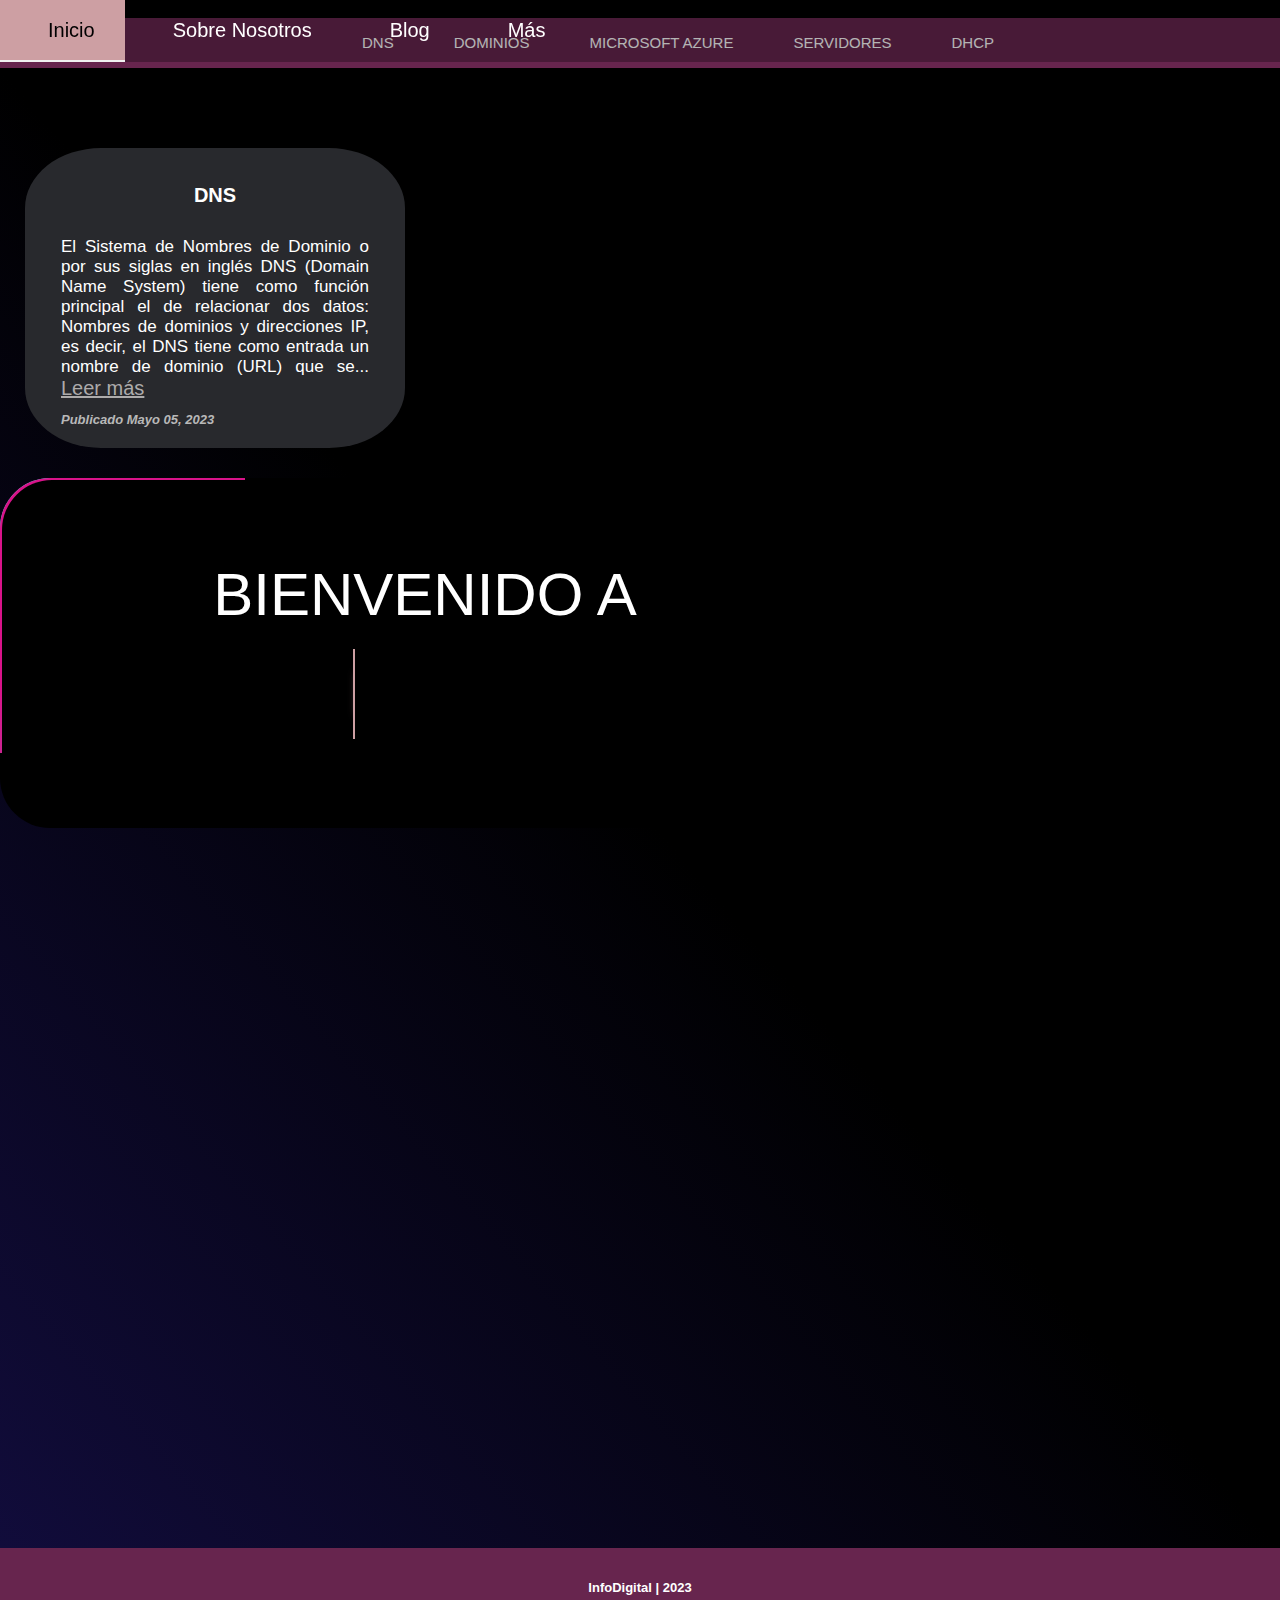
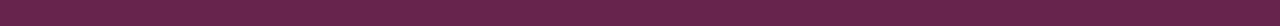
==== index.html @ 58b0ef56 "Advance" ====
<!DOCTYPE html>
<html lang="es">
<head>
    <meta charset="UTF-8">
    <meta http-equiv="X-UA-Compatible" content="IE=edge">
    <meta name="viewport" content="width=device-width, initial-scale=1.0">
    <link rel="icon" type="image/x-icon" href="imagenes/Logo.PNG">
    <link rel="stylesheet" href="estilo.css">
    <title>DNS</title>
    <link rel="stylesheet" href="css/media.css">
    <link rel="stylesheet" href="https://cdnjs.cloudflare.com/ajax/libs/font-awesome/6.3.0/css/all.min.css" integrity="sha512-SzlrxWUlpfuzQ+pcUCosxcglQRNAq/DZjVsC0lE40xsADsfeQoEypE+enwcOiGjk/bSuGGKHEyjSoQ1zVisanQ==" crossorigin="anonymous" referrerpolicy="no-referrer" />
</head>
<body>
   
    <!-- ********************** CABECERA DE LA WEB ******************************************** -->
    <header id="cajacabecera">
        <!-- ***************** MENU SUPERIOR ********************** -->
        <div id="cabecera">
            <nav class="menu">
                <ul>
                    <li><a href="index.html"><i class="fa-solid fa-house-chimney"></i>Inicio</a></li>
                    <li><a href="paginas/sobreNosotros.html"><i class="fa-solid fa-calendar-days"></i>Sobre Nosotros</a></li>
                    <li><a href="paginas/blog.html"><i class="fa-solid fa-newspaper"></i>Blog</a></li>
                    <li><a href="paginas/mas.html"><i class="fa-solid fa-laptop-code"></i>Más</a></li>
                </ul>
            </nav>
        </div>
        <!-- ***************** MENU INFERIOR ********************** -->
        <div class="img">
            <img src="imagenes/redes.jpg"  alt="Imagen de Freepik" class="nube">
        </div> 
        <div id="menu-inferior">
            <nav class="menu-inferior">
                <ul>
                    <a href="paginas/dns.html">DNS</a>
                    <a href="paginas/dominios.html">DOMINIOS</a>
                    <a href="paginas/microsoftAzure.html">MICROSOFT AZURE</a>
                    <a href="paginas/servidores.html">SERVIDORES</a>
                    <a href="paginas/dhcp.html">DHCP</a>
                </ul>
            </nav>
         </div>
    </header>
<!-- ********************** INICIO******************************************** -->
 <main>
    <section class="psecciones">
        <aside id="cuad1">
                <h2>DNS</h2>
                <br>
             <div class="txt">
                <p>
                    El Sistema de Nombres de Dominio o por sus siglas en inglés DNS (Domain Name System) tiene como función
                    principal el de relacionar dos datos: Nombres de dominios y direcciones IP, es decir, el DNS tiene como 
                    entrada un nombre de dominio (URL) que se... <a href="paginas/dns.html">Leer más</a>
                </p>
             </div>
               <h4>Publicado Mayo 05, 2023</h4>
        </aside>
        <div class="templ">
            <div class="tmpl2"> 
                <span class="text1">BIENVENIDO A </span>
                <ul class="ptext1">
                    <li><span>INFO</span></li>
                    <li><span>DIGITAL</span></li>
                    <li><span>INFO</span></li>
                    <li><span>DIGITAL</span></li>
                </ul>
            </div>
        </div>
        <aside id="cuad2">
                <h2>DOMINIOS</h2>
                <br>
            <div class="txt">
                <p>
                    <a href="paginas/dominios.html">Leer más</a>
                </p>
            </div>
            <h4>Publicado Mayo 05, 2023</h4>
        </aside>
        <aside id="cuad3">
                <h2>MICROSOFT AZURE</h2>
                <br>
            <div class="txt">
                <p>
                    <a href="paginas/microsoftAzure.html">Leer más</a>
                </p>
            </div>
            <h4>Publicado Mayo 05, 2023</h4>
        </aside>
        <aside id="cuad4">
                <h2>SERVIDORES</h2>
                <br>
            <div class="txt">
                <p>
                    <a href="paginas/microsoftAzure.html">Leer más</a>
                </p>
            </div>
            <h4>Publicado Mayo 05, 2023</h4>
        </aside>
        <aside id="cuad5">
                <h2>DHCP</h2>
                <br>
            <div class="txt">
                <p>
                    <a href="paginas/microsoftAzure.html">Leer más</a>
                </p>
            </div>
            <h4>Publicado Mayo 05, 2023</h4>
        </aside>
    </section>
 </main>
    <!-- ********************** FOOTER******************************************** --> 
    <footer id="piepagina">
        <h3>InfoDigital | 2023</h3>
        <!-- <div class="cajapie">
            <ul>
                <li><a href=""><i class="fa-brands fa-linkedin"></i></a></li>
                <li><a href=""><i class="fa-solid fa-envelope"></i></a></li>
                <li><a href=""><i class="fa-brands fa-instagram"></i></a></li>
                <li><a href=""><i class="fa-brands fa-facebook"></i></a></li>
            </ul>
        </div> -->
    </footer>
    <script src="main.js"></script>
  </body>
</html>
---- estilo.css ----
@import url('https://fonts.googleapis.com/css2?family=Sigmar&display=swap');


header, section, article, nav, footer, aside, figure, form{
    display: block;
    margin: 0;
    padding: 0;
}
body{
    margin: 0;
}
*{
    box-sizing: border-box;
    margin: 0;
    padding: 0;
}
p, h1, h2,h3, h4{
    color: white;
    margin: 6px;
}
h1{font-size: 24px;}
h2{font-size: 20px;}
h3{font-size: 18px;}
h4{font-size: 16px;}
p{font-size: 14px;}
a{
    text-decoration: none;
}
a img{
    padding: 0 10px;
    border: none;
}
ul, ol{
    font-family: 'Roboto', sans-serif;
    font-size: 14px;
    color: #555555;
}
#scrollUp{
    width: 60px;
    height: 60px;
    bottom: 10px;
    right: 10px;
    /* background-image: ; */
}
/* -------------------HEADER------------------------ */
header{
    background-color: #000000;
}
#cajacabecera{
    width: 100%;
}
#cabecera{
    width: 100%;
    max-height: 1100px;
    display: flex;
    margin: auto;
/*     background-color: transparent; */
    background-color: #0000004b;
    position: fixed;
    left: 0;
    top: 0;
    z-index: 999;
}
#menu-inferior{
    width: 100%;
    max-height: 1100px;
    display: flex;
    margin: auto;
    /* background: #254580; */
    background: #67254E;
    left: 0;
    top: 0;
    z-index: 999;
}
#logo{
    width: 20%;
    padding: 6px 0;
}
/* -------------------IMAGEN HEADER------------------------ */
.nube{
    width: 100%;
    max-height: 400px;
    padding: 0px;
}
img{
    height: 300px;
}
.img{
    position: relative;
}

/* -------------------MENU------------------------ */

.menu{
    width: 80%;
}
/* #btn-menu{
    display: none;
}
#mmovil{
    font-size: 25px;
    cursor: pointer;
    text-align: left;
    color: white;
    display: none;
} */
.menu ul{
    display: flex;
    justify-content: flex-start;
    margin: 0;
    padding: 0;
    list-style: none;
}
.menu a{
    display: block;
    line-height: 60px;
    padding: 0px 30px;
    color: white;
    font-size: 20px;
}
.menu a i{
    font-size: 20px;
    padding: 0 9px;
}
.menu a:hover{
    color: #000000;
    border-bottom: 2px solid #f2f2f2;
    background-color: #CD9FA3;
}

/* -------------------MENU INFERIOR------------------------ */

.menu-inferior{
    width: 80%;
}
/* #btn-menu{
    display: none;
}
#mmovil{
    font-size: 25px;
    cursor: pointer;
    text-align: left;
    color: white;
    display: none;
} */
.menu-inferior ul{
    display: flex;
    justify-content: flex-end;
    margin: 0;
    padding: 0;
    list-style: none;
}
.menu-inferior a{
    display: block;
    line-height: 50px;
    padding: 0 30px;
    color: white;
    font-size: 15px;
}
.menu-inferior a:hover{
    color: #fff;
    border-bottom: 0px solid #f2f2f2;
    background-color: #000000;
}
/* -------------------BIENVENIDA CUADRO------------------------ */
main{
    background: linear-gradient(to bottom left, #000000, #000000, #110C3B);
    padding: 1px 0px;
    display: flex;
    padding: 50px 50px 0px 0px;
}
.templ{
    position: relative;
    width: 850px;
    height: 350px;
    background: #000000;
    border-radius: 50px 50px;
    overflow: hidden;
}
.templ::before{
    content: '';
    position: absolute;
    top: -50%;
    left: -50%;
    width: 670px;
    height: 450px;
    background: linear-gradient(60deg,transparent, #45f3ff, #45f3ff);
    transform-origin: bottom right;
    animation: animate 6s linear infinite;
}
.templ::after{
    content: '';
    position: absolute;
    top: -50%;
    left: -50%;
    width: 670px;
    height: 450px;
    background: linear-gradient(60deg,transparent, #d9138a, #d9138a);
    transform-origin: bottom right;
    animation: animate 6s linear infinite;
    animation-delay: -3s;
}
@keyframes animate{
    0%{
        transform: rotate(0deg);
    }
    100%{
        transform: rotate(360deg);
    }
}
.templ > div{
    position: absolute;
    inset: 2px;
    border-radius: 50px 50px;
    background: #000000;
    z-index: 10;
    padding: 30px 30px;
    display: flex;
    flex-direction: column;
}
/* ------ */
div .tmpl2{
    padding: 60px;
}
.templ .text1{
    font-size: 60px;
    color: #fff;
    padding: 20px;
    text-align: center;
}
.templ .ptext1{
    height: 90px;
    line-height: 90px;
    overflow: hidden;
    text-align: center;
}
.templ span{
    font-family: Arial;
}
.ptext1 li{
    position: relative;
    top: 0;
    font-size: 60px;
    color: #CD9FA3;
    list-style: none;
    padding: 0 20px;
    text-shadow: 0 0 10px #CD9FA3;
    animation: slide 12s steps(4) infinite, colorful 6s infinite;
}
@keyframes slide{
    100%{
        top: -360px;
    }
}
@keyframes colorful{
    100%{
        filter: hue-rotate(360deg);
    }
}

.ptext1 li span{
    position: relative;
}
.ptext1 li span::before{
    content: '';
    position: absolute;
    left: 0px;
    width: 400px;
    height: 90px;
    background: #000000; 
    border-left: 2px solid #CD9FA3;
    animation: typing 1.5s steps(5) infinite alternate;
}

@keyframes typing{
    100%{
        left: 100%;
        margin: 0 -35px 0 35px;

    }
}
/* -------------------SECCIONES------------------------ */

section{
    display: flex;
    flex-wrap: wrap;
    justify-content: start;
}
aside{
    background-color: #28292d;
    margin: 30px 25px;
    padding: 30px;
    width: 380px;
    height: 300px;
    border-radius: 20%;
    text-align: right;
}
p{
    text-align: justify;
    font-family: sans-serif;
    font-size: 17px;
    display: block;
}
.txt{
    display: flex;
}
/* .mas{
    max-height: 1000px;
    position: relative;
    padding-top: 100px;
} */
.psecciones{
    max-height: 2000px;
}
aside > h2{
    text-align: center;
    font-family: Arial;
    font-size: 20px;
}
aside > h4{
    text-align: left;
    font-family: Arial;
    font-style: italic;
    font-size: 13px;
    color: #b8b8b8;
}
aside a{
    text-align: justify;
    font-family: sans-serif;
    font-size: 20px;
    color: rgb(173, 171, 171);
    text-decoration-line: underline;
}
.txt a:hover{
    color: #fff;
    border-bottom: 0px solid #4379df;
    color: #4379df;
}

/* ---------------SECCION ANIMACION----------------------- */

.psecciones aside{
    opacity: 0;
    transform: scale(0.9);
    transition: .7s ease-in-out all;
}
.psecciones aside.visible{
    opacity: 1;
    transform: scale(1);
}

/* ---------------PIE DE PAGINA----------------------- */
#piepagina{
    background: #67254E;
    padding: 2% 0;
}
h3{
    text-align: center;
    font-family: Arial;
    font-size: 13px;
}
/*.cajapie{
    width: 100%;
    max-width: 1100px;
    margin: auto;
    display: flex;
} 
#piepagina p{
    text-align: left;
    color: #ffffff;
    font-size: 30px;
}
#piepagina ul{
    width: 160px;
    margin: 0 auto;
    padding: 0 0 0 100px;
    display: flex;
    list-style: none;
}
#piepagina ul li{
    padding: 0 14px;
}
#piepagina ul li a{
    width: 4opx;
    height: 40px;
    display: block;
    line-height: 40px;
    color: white;
    text-align: right;
    font-size: 35px;
} */
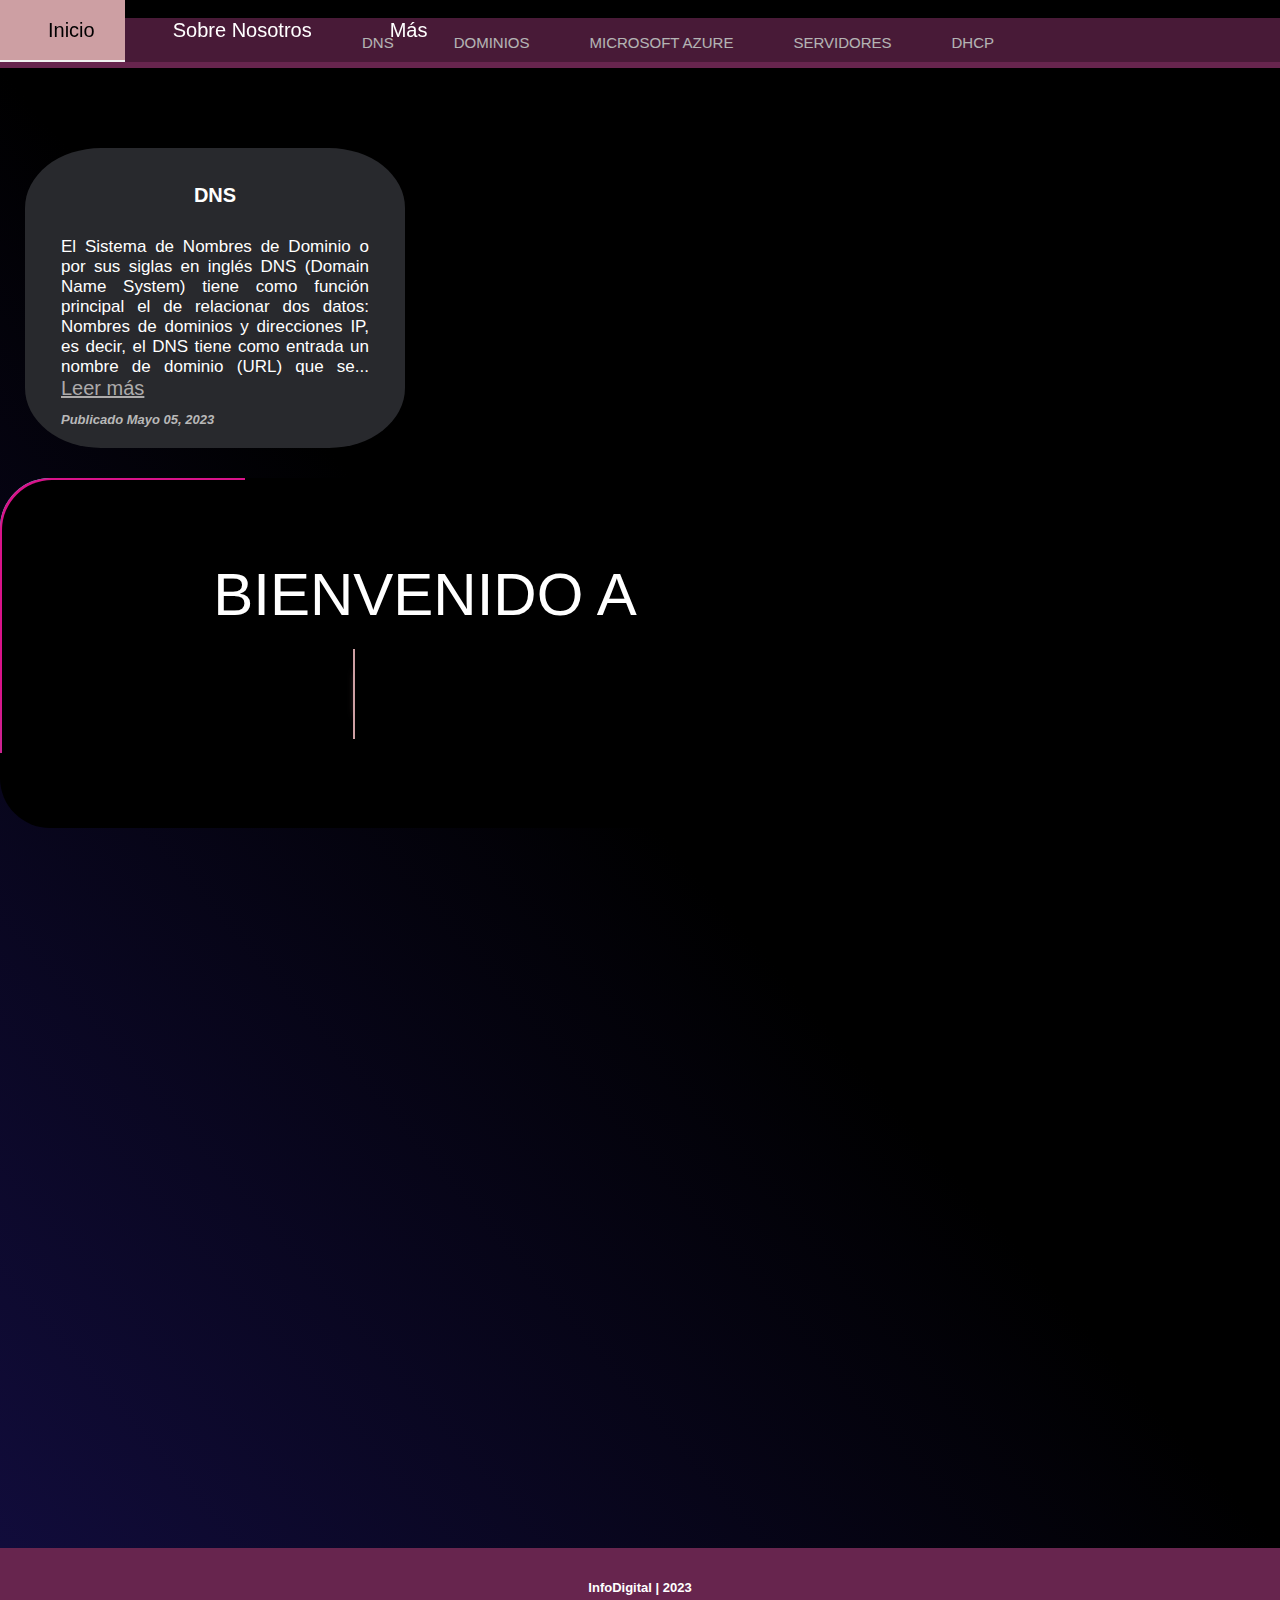
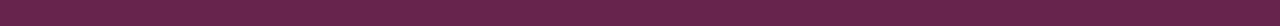
==== commit 8a0603aa: "Cambios" ====
--- a/index.html
+++ b/index.html
@@ -20,7 +20,6 @@
                 <ul>
                     <li><a href="index.html"><i class="fa-solid fa-house-chimney"></i>Inicio</a></li>
                     <li><a href="paginas/sobreNosotros.html"><i class="fa-solid fa-calendar-days"></i>Sobre Nosotros</a></li>
-                    <li><a href="paginas/blog.html"><i class="fa-solid fa-newspaper"></i>Blog</a></li>
                     <li><a href="paginas/mas.html"><i class="fa-solid fa-laptop-code"></i>Más</a></li>
                 </ul>
             </nav>
@@ -92,6 +91,8 @@
                 <br>
             <div class="txt">
                 <p>
+                    Un servidor es un conjunto de computadoras capaces de atender las peticiones de un cliente y devolverle
+                    una respuesta en concordancia. Los servidores se pueden ejecutar en cualquier tipo de computadora...
                     <a href="paginas/microsoftAzure.html">Leer más</a>
                 </p>
             </div>
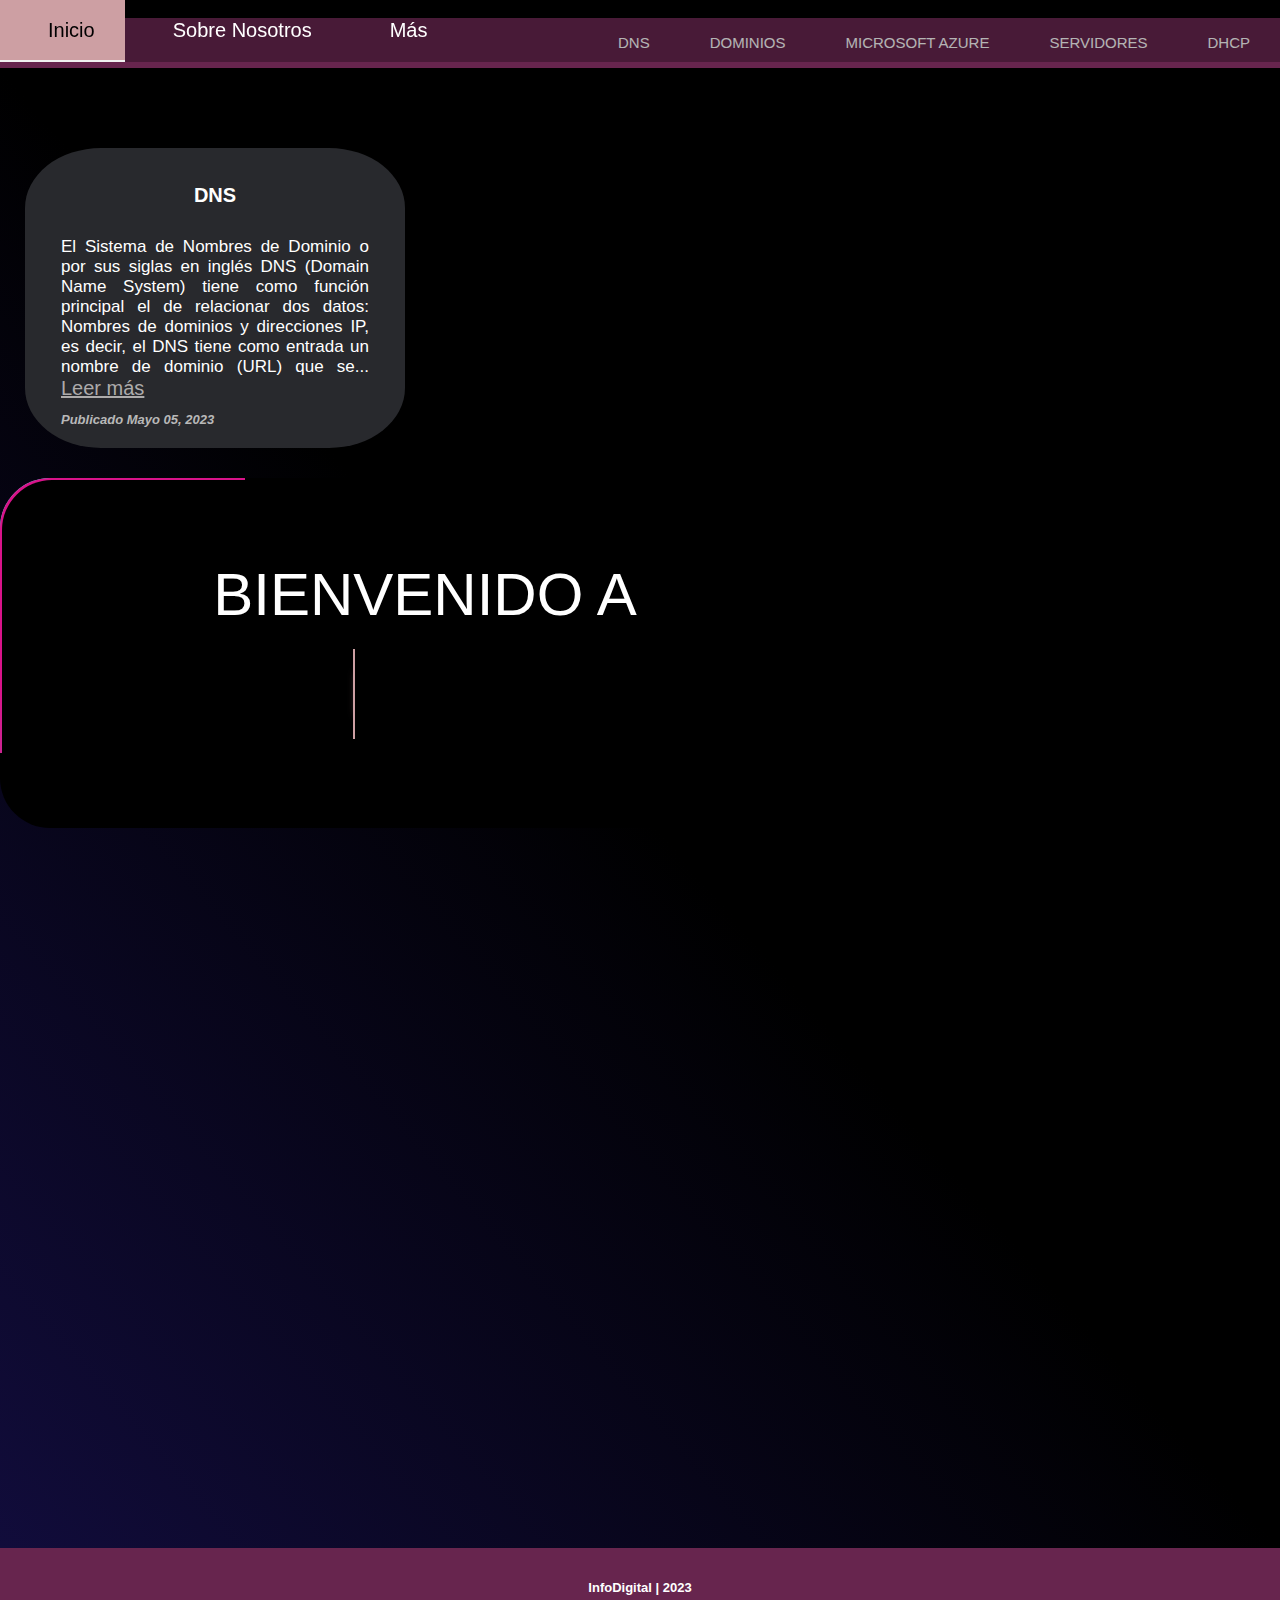
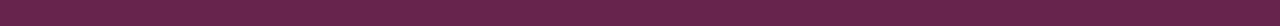
==== commit b1580538: "Cambios" ====
--- a/index.html
+++ b/index.html
@@ -6,8 +6,8 @@
     <meta name="viewport" content="width=device-width, initial-scale=1.0">
     <link rel="icon" type="image/x-icon" href="imagenes/Logo.PNG">
     <link rel="stylesheet" href="estilo.css">
-    <title>DNS</title>
-    <link rel="stylesheet" href="css/media.css">
+    <title>INICIO</title>
+    <link rel="stylesheet" href="media.css">
     <link rel="stylesheet" href="https://cdnjs.cloudflare.com/ajax/libs/font-awesome/6.3.0/css/all.min.css" integrity="sha512-SzlrxWUlpfuzQ+pcUCosxcglQRNAq/DZjVsC0lE40xsADsfeQoEypE+enwcOiGjk/bSuGGKHEyjSoQ1zVisanQ==" crossorigin="anonymous" referrerpolicy="no-referrer" />
 </head>
 <body>
@@ -16,6 +16,8 @@
     <header id="cajacabecera">
         <!-- ***************** MENU SUPERIOR ********************** -->
         <div id="cabecera">
+            <input type="checkbox" id="btn-menu">
+            <label for="btn-menu" id="mmovil"><i class="fa-sharp fa-solid fa-list-ul"></i></label>  
             <nav class="menu">
                 <ul>
                     <li><a href="index.html"><i class="fa-solid fa-house-chimney"></i>Inicio</a></li>
@@ -28,10 +30,12 @@
         <div class="img">
             <img src="imagenes/redes.jpg"  alt="Imagen de Freepik" class="nube">
         </div> 
-        <div id="menu-inferior">
+        <div id="menum-inferior">
+            <input type="checkbox" id="btn-menu-inferior">
+            <label for="btn-menu-inferior" id="mmovill"><i class="fa-solid fa-ellipsis-vertical"></i></label>  
             <nav class="menu-inferior">
                 <ul>
-                    <a href="paginas/dns.html">DNS</a>
+                    <a class="active" href="paginas/dns.html">DNS</a>
                     <a href="paginas/dominios.html">DOMINIOS</a>
                     <a href="paginas/microsoftAzure.html">MICROSOFT AZURE</a>
                     <a href="paginas/servidores.html">SERVIDORES</a>
--- a/estilo.css
+++ b/estilo.css
@@ -61,7 +61,7 @@
     top: 0;
     z-index: 999;
 }
-#menu-inferior{
+#menum-inferior{
     width: 100%;
     max-height: 1100px;
     display: flex;
@@ -94,7 +94,7 @@
 .menu{
     width: 80%;
 }
-/* #btn-menu{
+#btn-menu{
     display: none;
 }
 #mmovil{
@@ -103,7 +103,8 @@
     text-align: left;
     color: white;
     display: none;
-} */
+    padding: 10px 20px;
+} 
 .menu ul{
     display: flex;
     justify-content: flex-start;
@@ -131,18 +132,19 @@
 /* -------------------MENU INFERIOR------------------------ */
 
 .menu-inferior{
-    width: 80%;
-}
-/* #btn-menu{
+    width: 100%;
+}
+#btn-menu-inferior{
     display: none;
 }
-#mmovil{
+#mmovill{
     font-size: 25px;
     cursor: pointer;
-    text-align: left;
+    text-align: right;
     color: white;
     display: none;
-} */
+    margin: 0px 0px 0px 460px;
+}
 .menu-inferior ul{
     display: flex;
     justify-content: flex-end;
@@ -278,7 +280,7 @@
         margin: 0 -35px 0 35px;
 
     }
-}
+} 
 /* -------------------SECCIONES------------------------ */
 
 section{
--- a/media.css
+++ b/media.css
@@ -0,0 +1,164 @@
+/*  ------------------------------------------------------------
+ -----------------ESTILO PARA 1024---------------------------
+ ------------------------------------------------------------ */
+ @media only screen and (max-width: 1024px){
+
+ }
+ /*  ------------------------------------------------------------
+  -----------------ESTILO PARA 920---------------------------
+  ------------------------------------------------------------ */
+ @media only screen and (max-width: 920px){
+  
+    #cabecera{
+        height: 50px;
+    }
+    #logo{
+         width: 100%;
+     }
+    #logo img{
+        display: block;
+        margin: auto;
+     }
+ /* ---------------------------MENU------------------------------------- */
+   .menu{
+        position: absolute;
+        width: 300px; 
+        top: 100%;
+        transform: translateX(-100%);
+     }
+    #mmovil {
+        display: block;
+     }
+     #mmovil i{
+        text-align: right;
+     }
+    .menu ul{
+         flex-direction: column;
+         background: #333233;
+     }
+     img{
+        height: 200px;
+    }
+    .menu a{
+         line-height: 30px;
+         padding: 10px 20px;
+         border-bottom: 1px solid rgb(63, 62, 62);
+         text-transform: uppercase;
+         font-size: 15px;
+     } 
+    .menu a i{
+        padding: 0px;
+        font-size: 0px;
+        } 
+    #btn-menu:checked ~ .menu{
+        display: initial;
+         transform: translateX(0%); 
+         transition: all 0.6s; 
+     }
+     .menu a:hover{
+        color: #000000;
+        border-bottom: 0px solid #f2f2f2;
+        background-color: #CD9FA3;
+    }
+
+ /* ---------------------------MENU INFERIOR------------------------------------- */
+   .menu-inferior{
+    position: absolute;
+     width: 85%; 
+     top: 50px;
+     transform: translateX(-100%);
+     margin: 0px 0px 0px 0px;
+ } 
+ #mmovill {
+    display: block;
+ }
+ #mmovill i{
+    text-align: right;
+ }
+ .menu-inferior ul{
+    flex-direction: column;
+    background: #333233;
+}
+.menu-inferior a{
+     line-height: 30px;
+     padding: 2px 10px;
+     border-bottom: 1px solid rgb(63, 62, 62);
+     text-transform: uppercase;
+     font-size: 15px;
+ }  
+.menu-inferior a i{
+    padding: 0px;
+    font-size: 0px;
+    }  
+#btn-menu-inferior:checked ~ .menu-inferior{
+   
+    transform: translateX(0%); 
+    transition: all 0.6s; 
+ }  
+ .menu-inferior a:hover{
+    color: #000000;
+    border-bottom: 0px solid #f2f2f2;
+    background-color: #CD9FA3;
+} 
+    /* -------------------BIENVENIDA CUADRO------------------------ */
+    .templ{
+        width: 310px;
+        height: 246px;
+    }
+    .templ::before{
+        width: 470px;
+        height: 250px;
+    }
+    .templ::after{
+        width: 470px;
+        height: 250px;
+    }
+    .templ .text1{
+        font-size: 20px;
+    }
+    .ptext1 li{
+        font-size: 20px;
+    } 
+
+/* -------------------SECCIONES------------------------ */
+.psecciones{
+    justify-content: center;
+}
+    aside{
+        background-color: #28292d;
+        margin: 20px 25px;
+        padding: 10px;
+        width: 250px;
+        height: 250px;
+        border-radius: 20%;
+        text-align: right;
+    }
+    p{
+        text-align: justify;
+        font-family: sans-serif;
+        font-size: 13px;
+        display: block;
+    }
+    aside > h2{
+        font-size: 14px;
+    }
+    aside > h4{
+        font-size: 10px;
+    }
+    aside a{
+        font-size: 13px;
+    }
+  } 
+
+  /*  ------------------------------------------------------------
+  -----------------ESTILO PARA 603---------------------------
+  ------------------------------------------------------------ */
+  @media only screen and (max-width: 603px){
+ 
+ }
+ /*  ------------------------------------------------------------
+  -----------------ESTILO PARA 533---------------------------
+  ------------------------------------------------------------ */
+  @media only screen and (max-width: 533px){
+ 
+}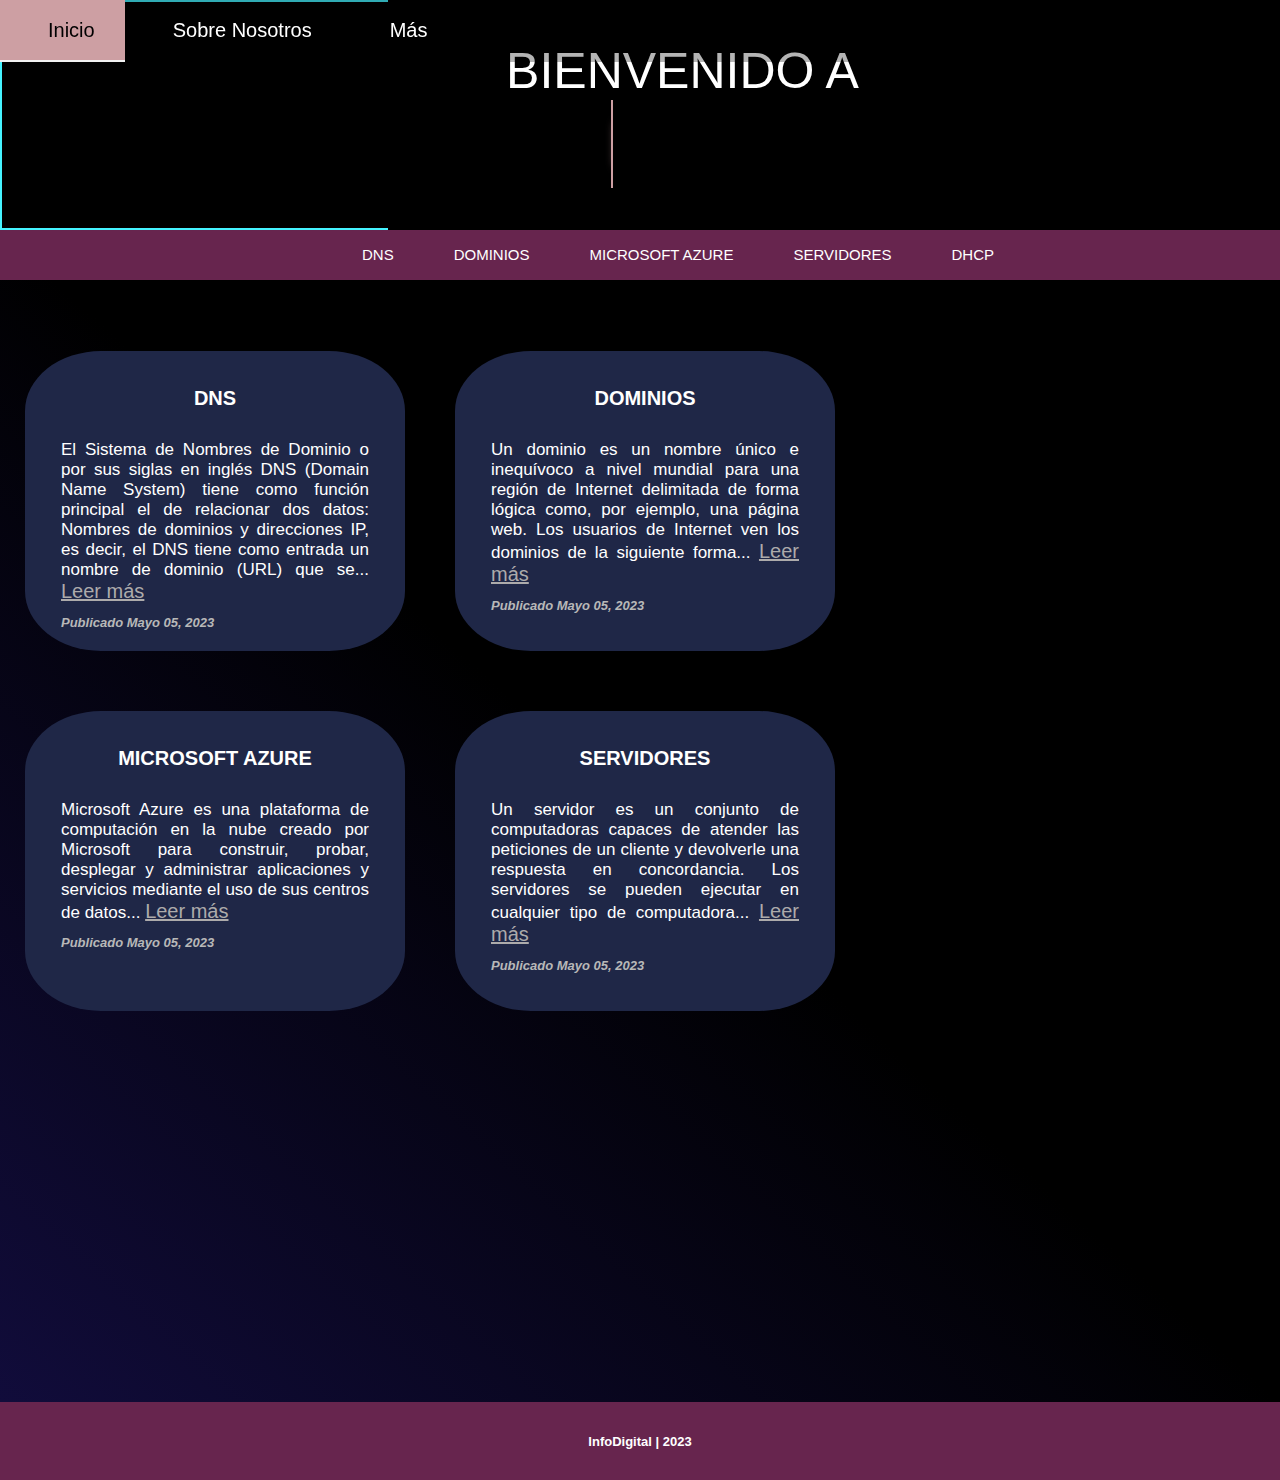
==== commit 577983c3: "Cambios" ====
--- a/index.html
+++ b/index.html
@@ -4,7 +4,7 @@
     <meta charset="UTF-8">
     <meta http-equiv="X-UA-Compatible" content="IE=edge">
     <meta name="viewport" content="width=device-width, initial-scale=1.0">
-    <link rel="icon" type="image/x-icon" href="imagenes/Logo.PNG">
+    <link rel="icon" type="image/logo" href="logo/logo.png">
     <link rel="stylesheet" href="estilo.css">
     <title>INICIO</title>
     <link rel="stylesheet" href="media.css">
@@ -27,9 +27,21 @@
             </nav>
         </div>
         <!-- ***************** MENU INFERIOR ********************** -->
-        <div class="img">
+       <!--  <div class="img">
             <img src="imagenes/redes.jpg"  alt="Imagen de Freepik" class="nube">
-        </div> 
+        </div>  -->
+        <div  class="head">
+        <div class="templ">
+            <div class="tmpl2"> 
+                <span class="text1">BIENVENIDO A </span>
+                <ul class="ptext1">
+                    <li><span>INFO</span></li>
+                    <li><span>DIGITAL</span></li>
+                    <li><span>INFO</span></li>
+                    <li><span>DIGITAL</span></li>
+                </ul>
+            </div>
+        </div>
         <div id="menum-inferior">
             <input type="checkbox" id="btn-menu-inferior">
             <label for="btn-menu-inferior" id="mmovill"><i class="fa-solid fa-ellipsis-vertical"></i></label>  
@@ -43,6 +55,7 @@
                 </ul>
             </nav>
          </div>
+        </div>
     </header>
 <!-- ********************** INICIO******************************************** -->
  <main>
@@ -59,23 +72,13 @@
              </div>
                <h4>Publicado Mayo 05, 2023</h4>
         </aside>
-        <div class="templ">
-            <div class="tmpl2"> 
-                <span class="text1">BIENVENIDO A </span>
-                <ul class="ptext1">
-                    <li><span>INFO</span></li>
-                    <li><span>DIGITAL</span></li>
-                    <li><span>INFO</span></li>
-                    <li><span>DIGITAL</span></li>
-                </ul>
-            </div>
-        </div>
         <aside id="cuad2">
                 <h2>DOMINIOS</h2>
                 <br>
             <div class="txt">
                 <p>
-                    <a href="paginas/dominios.html">Leer más</a>
+                    Un dominio es un nombre único e inequívoco a nivel mundial para una región de Internet delimitada de forma lógica como,
+                    por ejemplo, una página web. Los usuarios de Internet ven los dominios de la siguiente forma... <a href="paginas/dominios.html">Leer más</a>
                 </p>
             </div>
             <h4>Publicado Mayo 05, 2023</h4>
@@ -85,7 +88,8 @@
                 <br>
             <div class="txt">
                 <p>
-                    <a href="paginas/microsoftAzure.html">Leer más</a>
+                    Microsoft Azure es una plataforma de computación en la nube creado por Microsoft para construir, 
+                    probar, desplegar y administrar aplicaciones y servicios mediante el uso de sus centros de datos... <a href="paginas/microsoftAzure.html">Leer más</a>
                 </p>
             </div>
             <h4>Publicado Mayo 05, 2023</h4>
@@ -107,7 +111,9 @@
                 <br>
             <div class="txt">
                 <p>
-                    <a href="paginas/microsoftAzure.html">Leer más</a>
+                    El protocolo DHCP (Dynamic Host Configuration Protocol) es un protocolo de red que utiliza 
+                    una arquitectura cliente-servidor. Por lo tanto, se tendrá uno o varios protocolos DHCP al 
+                    igual que uno o varios clientes.. <a href="paginas/microsoftAzure.html">Leer más</a>
                 </p>
             </div>
             <h4>Publicado Mayo 05, 2023</h4>
--- a/estilo.css
+++ b/estilo.css
@@ -103,7 +103,7 @@
     text-align: left;
     color: white;
     display: none;
-    padding: 10px 20px;
+    padding: 20px 20px;
 } 
 .menu ul{
     display: flex;
@@ -130,9 +130,12 @@
 }
 
 /* -------------------MENU INFERIOR------------------------ */
-
+#menum-inferior{
+    position: absolute;
+    margin: 230px 0px 0px 0px;
+}
 .menu-inferior{
-    width: 100%;
+    width: 80%;
 }
 #btn-menu-inferior{
     display: none;
@@ -143,7 +146,7 @@
     text-align: right;
     color: white;
     display: none;
-    margin: 0px 0px 0px 460px;
+    margin: 10px;
 }
 .menu-inferior ul{
     display: flex;
@@ -169,14 +172,13 @@
     background: linear-gradient(to bottom left, #000000, #000000, #110C3B);
     padding: 1px 0px;
     display: flex;
-    padding: 50px 50px 0px 0px;
+   
 }
 .templ{
     position: relative;
-    width: 850px;
-    height: 350px;
+    width: 1365px;
+    height: 230px;
     background: #000000;
-    border-radius: 50px 50px;
     overflow: hidden;
 }
 .templ::before{
@@ -184,7 +186,7 @@
     position: absolute;
     top: -50%;
     left: -50%;
-    width: 670px;
+    width: 1070px;
     height: 450px;
     background: linear-gradient(60deg,transparent, #45f3ff, #45f3ff);
     transform-origin: bottom right;
@@ -213,7 +215,6 @@
 .templ > div{
     position: absolute;
     inset: 2px;
-    border-radius: 50px 50px;
     background: #000000;
     z-index: 10;
     padding: 30px 30px;
@@ -222,12 +223,12 @@
 }
 /* ------ */
 div .tmpl2{
-    padding: 60px;
+    padding: 40px;
 }
 .templ .text1{
-    font-size: 60px;
+    font-size: 50px;
     color: #fff;
-    padding: 20px;
+    padding: 0px;
     text-align: center;
 }
 .templ .ptext1{
@@ -289,7 +290,7 @@
     justify-content: start;
 }
 aside{
-    background-color: #28292d;
+    background-color: #1f2747;
     margin: 30px 25px;
     padding: 30px;
     width: 380px;
@@ -313,6 +314,7 @@
 } */
 .psecciones{
     max-height: 2000px;
+    margin-top: 90px;
 }
 aside > h2{
     text-align: center;
--- a/media.css
+++ b/media.css
@@ -11,6 +11,9 @@
   
     #cabecera{
         height: 50px;
+    }
+    body{
+        background: black;
     }
     #logo{
          width: 100%;
@@ -102,45 +105,35 @@
 } 
     /* -------------------BIENVENIDA CUADRO------------------------ */
     .templ{
-        width: 310px;
-        height: 246px;
-    }
-    .templ::before{
-        width: 470px;
-        height: 250px;
-    }
-    .templ::after{
-        width: 470px;
-        height: 250px;
+       /*  width: 375px;
+        height: 225px;
+        margin: 6px 10px; */
+        width: 100%;
     }
     .templ .text1{
-        font-size: 20px;
+        font-size: 35px;
+        padding: 0;
     }
     .ptext1 li{
-        font-size: 20px;
-    } 
+        font-size: 40px;
+    }  
 
 /* -------------------SECCIONES------------------------ */
 .psecciones{
     justify-content: center;
 }
     aside{
-        background-color: #28292d;
         margin: 20px 25px;
         padding: 10px;
-        width: 250px;
+        width: 340px;
         height: 250px;
-        border-radius: 20%;
-        text-align: right;
+        border-radius: 10%;
     }
     p{
-        text-align: justify;
-        font-family: sans-serif;
-        font-size: 13px;
-        display: block;
+        font-size: 16px;
     }
     aside > h2{
-        font-size: 14px;
+        font-size: 19px;
     }
     aside > h4{
         font-size: 10px;
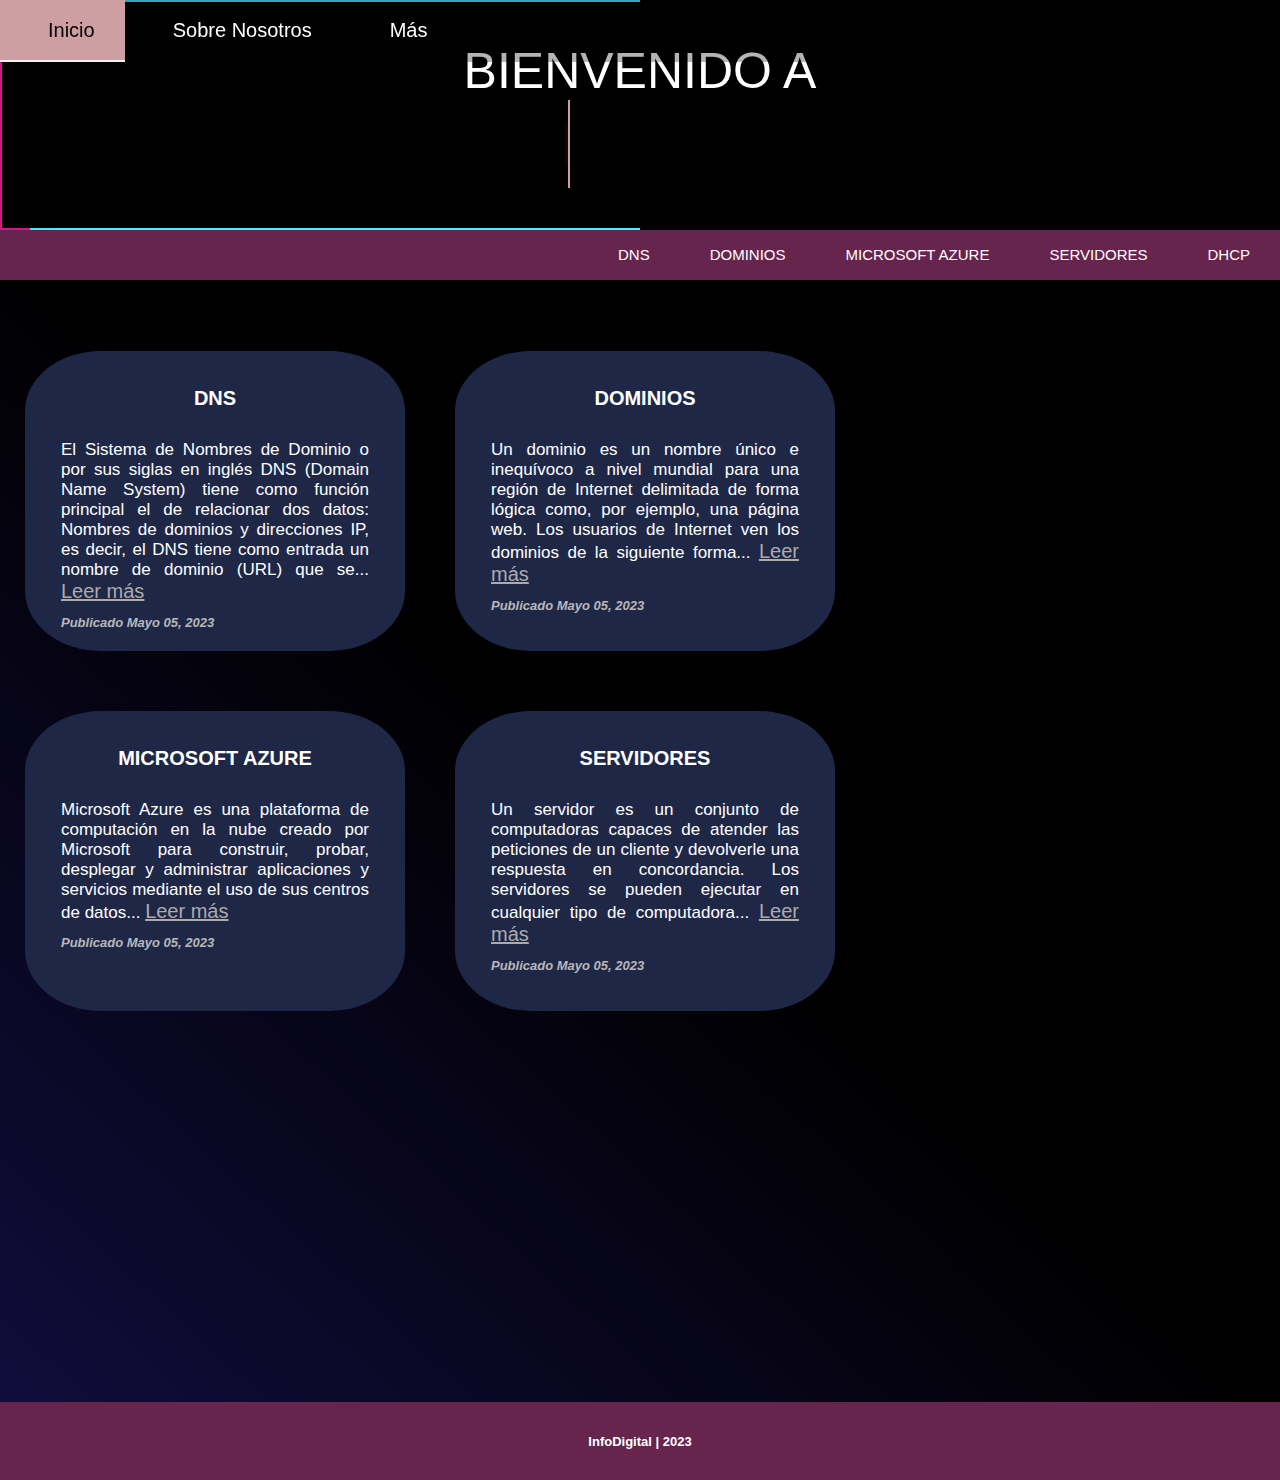
==== commit d08ecb9c: "Cambios" ====
--- a/index.html
+++ b/index.html
@@ -4,7 +4,7 @@
     <meta charset="UTF-8">
     <meta http-equiv="X-UA-Compatible" content="IE=edge">
     <meta name="viewport" content="width=device-width, initial-scale=1.0">
-    <link rel="icon" type="image/logo" href="logo/logo.png">
+    <link rel="icon" type="info Digital" href="logo/logo.png">
     <link rel="stylesheet" href="estilo.css">
     <title>INICIO</title>
     <link rel="stylesheet" href="media.css">
@@ -20,7 +20,7 @@
             <label for="btn-menu" id="mmovil"><i class="fa-sharp fa-solid fa-list-ul"></i></label>  
             <nav class="menu">
                 <ul>
-                    <li><a href="index.html"><i class="fa-solid fa-house-chimney"></i>Inicio</a></li>
+                    <li><a href="/index.html"><i class="fa-solid fa-house-chimney"></i>Inicio</a></li>
                     <li><a href="paginas/sobreNosotros.html"><i class="fa-solid fa-calendar-days"></i>Sobre Nosotros</a></li>
                     <li><a href="paginas/mas.html"><i class="fa-solid fa-laptop-code"></i>Más</a></li>
                 </ul>
--- a/estilo.css
+++ b/estilo.css
@@ -135,7 +135,7 @@
     margin: 230px 0px 0px 0px;
 }
 .menu-inferior{
-    width: 80%;
+    width: 100%;
 }
 #btn-menu-inferior{
     display: none;
@@ -172,11 +172,10 @@
     background: linear-gradient(to bottom left, #000000, #000000, #110C3B);
     padding: 1px 0px;
     display: flex;
-   
 }
 .templ{
     position: relative;
-    width: 1365px;
+    width: 100%;
     height: 230px;
     background: #000000;
     overflow: hidden;
@@ -186,7 +185,7 @@
     position: absolute;
     top: -50%;
     left: -50%;
-    width: 1070px;
+    width: 100%;
     height: 450px;
     background: linear-gradient(60deg,transparent, #45f3ff, #45f3ff);
     transform-origin: bottom right;
@@ -296,7 +295,7 @@
     width: 380px;
     height: 300px;
     border-radius: 20%;
-    text-align: right;
+    text-align: center;
 }
 p{
     text-align: justify;
@@ -315,6 +314,7 @@
 .psecciones{
     max-height: 2000px;
     margin-top: 90px;
+    width: 100%;
 }
 aside > h2{
     text-align: center;
